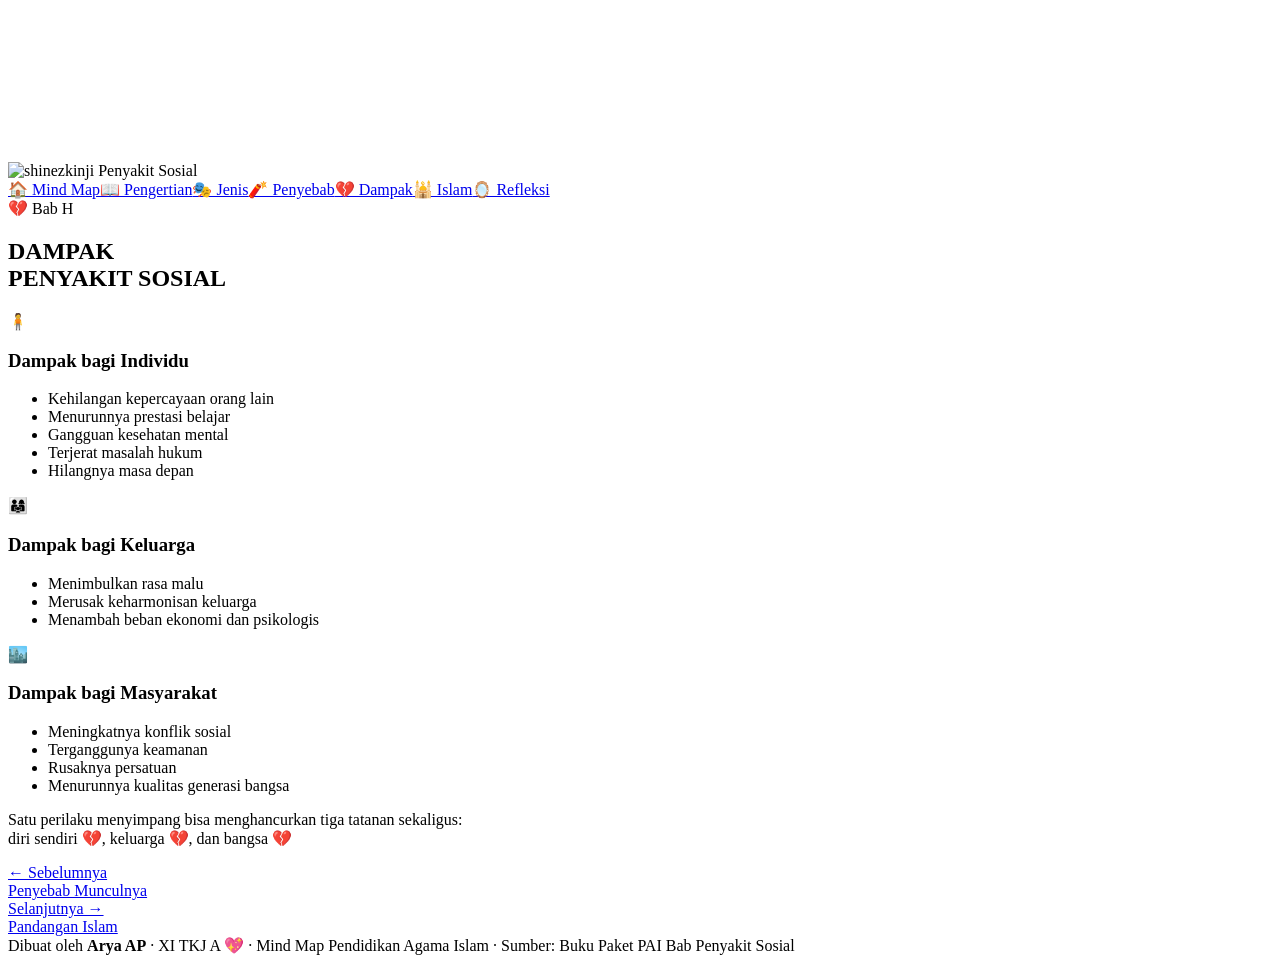
==== dampak.html @ 76e7549c "Add files via upload" ====
<!DOCTYPE html>
<html lang="id">
<head>
<meta charset="UTF-8">
<meta name="viewport" content="width=device-width, initial-scale=1.0">
<title>Dampak — Mind Map Penyakit Sosial</title>
<link rel="icon" href="https://github.com/shinezkinji.png">
<link rel="preconnect" href="https://fonts.googleapis.com">
<link href="https://fonts.googleapis.com/css2?family=Sora:wght@400;700;800&family=Plus+Jakarta+Sans:wght@400;600;700&display=swap" rel="stylesheet">
<link rel="stylesheet" href="css/style.css">
</head>
<body>
<canvas id="fx-canvas"></canvas>
<div class="aurora"><span class="a1"></span><span class="a2"></span><span class="a3"></span></div>
<div class="cursor-dot"></div><div class="cursor-ring"></div>

<nav class="nav">
  <a class="nav-brand" href="index.html" style="text-decoration:none;color:var(--txt)">
    <img src="https://github.com/shinezkinji.png" alt="shinezkinji">
    <span>Penyakit <span class="grad">Sosial</span></span>
  </a>
  <div class="nav-links"><a href="index.html" class="">🏠 Mind Map</a><a href="pengertian.html" class="">📖 Pengertian</a><a href="jenis.html" class="">🎭 Jenis</a><a href="penyebab.html" class="">🧨 Penyebab</a><a href="dampak.html" class="active">💔 Dampak</a><a href="islam.html" class="">🕌 Islam</a><a href="refleksi.html" class="">🪞 Refleksi</a></div>
</nav>


<main class="page"><div class="wrap">
  <section class="hero">
    <span class="badge">💔 Bab H</span>
    <h1>DAMPAK<br>PENYAKIT SOSIAL</h1>
    <p class="typing" data-text="Penyakit sosial membawa dampak yang luas, baik bagi pelaku maupun masyarakat."></p>
  </section>

  <div class="grid c3">
    <div class="card reveal" style="--d:.05s">
      <span class="c-emo">🧍</span><h3>Dampak bagi Individu</h3>
      <ul>
        <li>Kehilangan kepercayaan orang lain</li>
        <li>Menurunnya prestasi belajar</li>
        <li>Gangguan kesehatan mental</li>
        <li>Terjerat masalah hukum</li>
        <li>Hilangnya masa depan</li>
      </ul>
    </div>
    <div class="card reveal" style="--d:.15s">
      <span class="c-emo">👨‍👩‍👧</span><h3>Dampak bagi Keluarga</h3>
      <ul>
        <li>Menimbulkan rasa malu</li>
        <li>Merusak keharmonisan keluarga</li>
        <li>Menambah beban ekonomi dan psikologis</li>
      </ul>
    </div>
    <div class="card reveal" style="--d:.25s">
      <span class="c-emo">🏙️</span><h3>Dampak bagi Masyarakat</h3>
      <ul>
        <li>Meningkatnya konflik sosial</li>
        <li>Terganggunya keamanan</li>
        <li>Rusaknya persatuan</li>
        <li>Menurunnya kualitas generasi bangsa</li>
      </ul>
    </div>
  </div>

  <div class="quote reveal">
    <p class="arab">Satu perilaku menyimpang bisa menghancurkan tiga tatanan sekaligus:<br>diri sendiri 💔, keluarga 💔, dan bangsa 💔</p>
  </div>
<div class="pager"><a href="penyebab.html"><div><div class="pg-lbl">← Sebelumnya</div><div class="pg-title">Penyebab Munculnya</div></div></a><a href="islam.html" class="next"><div><div class="pg-lbl">Selanjutnya →</div><div class="pg-title">Pandangan Islam</div></div></a></div>
</div></main>

<footer>
  Dibuat oleh <b>Arya AP</b> · XI TKJ A <span class="heart">💖</span> · Mind Map Pendidikan Agama Islam · Sumber: Buku Paket PAI Bab Penyakit Sosial
</footer>

<script src="https://cdn.jsdelivr.net/npm/gsap@3.12.5/dist/gsap.min.js"></script>
<script src="js/main.js"></script>

</body>
</html>
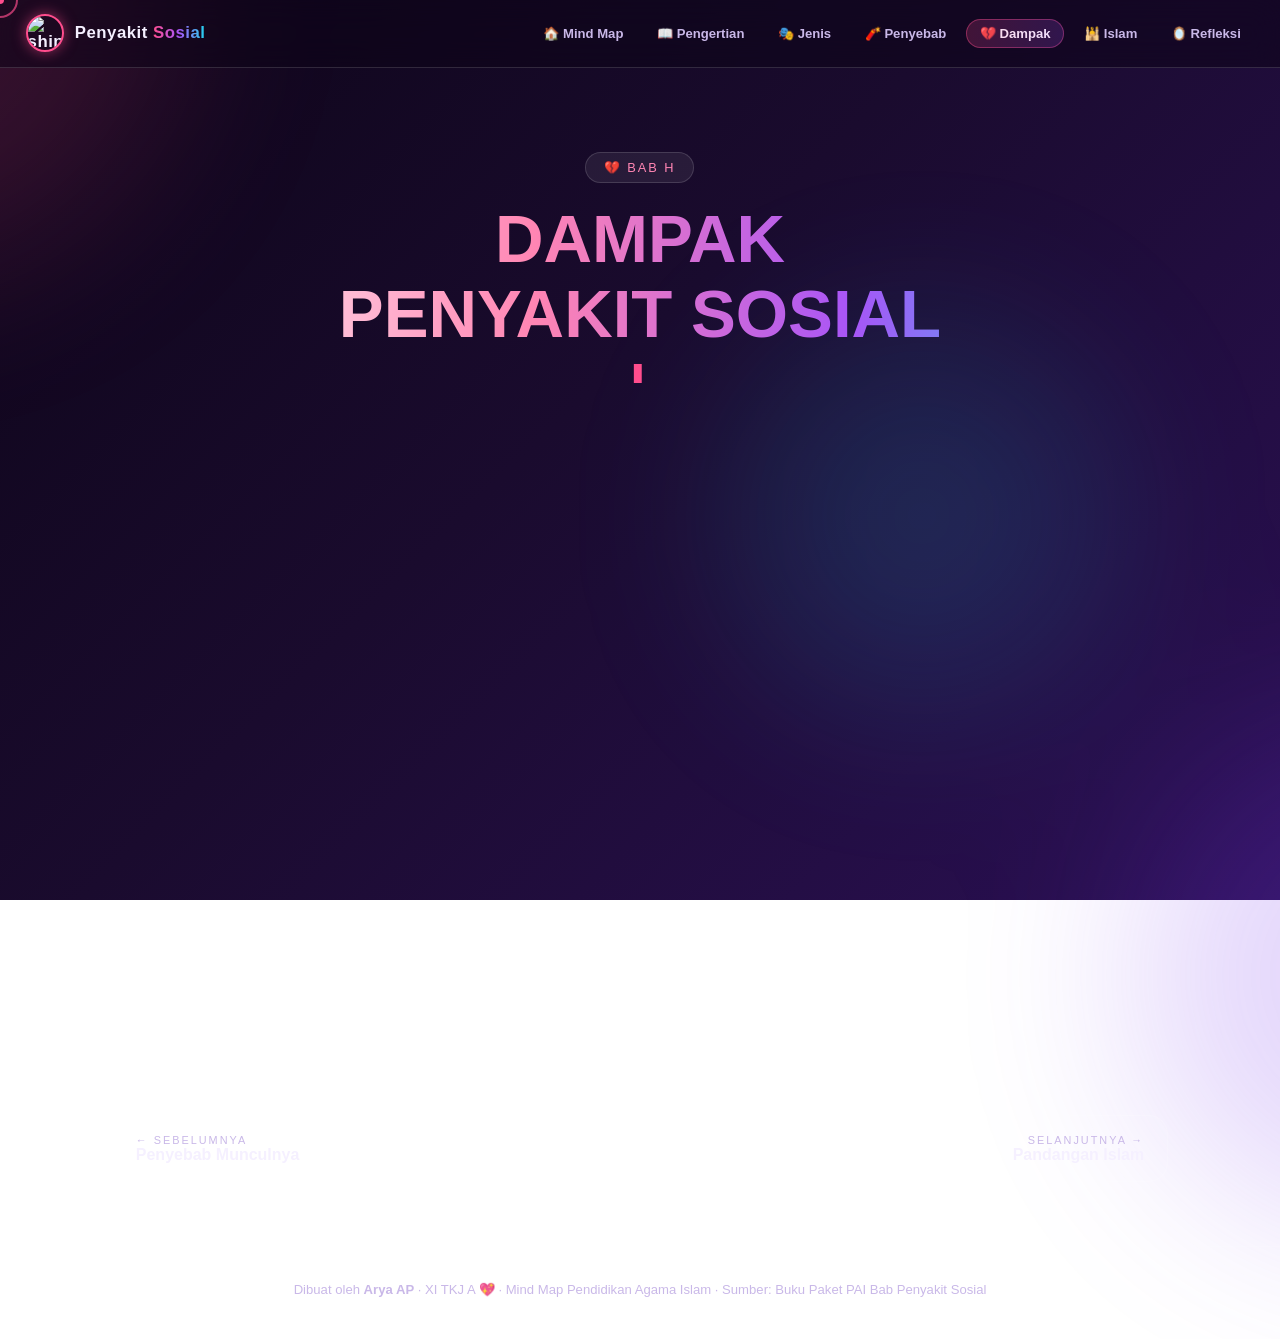
==== commit e6b83f95: "Rename dampak1.html to dampak.html" ====
--- a/dampak.html
+++ b/dampak.html
@@ -74,4 +74,4 @@
 <script src="js/main.js"></script>
 
 </body>
-</html>+</html>
--- a/css/style.css
+++ b/css/style.css
@@ -0,0 +1,167 @@
+
+/* ===== MIND MAP PENYAKIT SOSIAL — style.css ===== */
+:root{
+  --bg1:#0d0518; --bg2:#1a0b2e; --bg3:#2b1055;
+  --pink:#ff4d8d; --pink2:#ff85b3; --purple:#a855f7; --violet:#7c3aed;
+  --cyan:#22d3ee; --gold:#ffd166;
+  --glass:rgba(255,255,255,.07); --glass-brd:rgba(255,255,255,.14);
+  --txt:#f5f0ff; --muted:#c9b8e8;
+  --font-head:'Sora',sans-serif; --font-body:'Plus Jakarta Sans',sans-serif;
+}
+*{margin:0;padding:0;box-sizing:border-box}
+html{scroll-behavior:smooth}
+body{
+  font-family:var(--font-body); color:var(--txt);
+  background:linear-gradient(135deg,var(--bg1),var(--bg2) 45%,var(--bg3));
+  background-attachment:fixed; min-height:100vh; overflow-x:hidden;
+}
+::selection{background:var(--pink);color:#fff}
+::-webkit-scrollbar{width:10px}
+::-webkit-scrollbar-track{background:var(--bg1)}
+::-webkit-scrollbar-thumb{background:linear-gradient(var(--pink),var(--purple));border-radius:99px}
+
+/* ---------- BACKGROUND FX ---------- */
+#fx-canvas{position:fixed;inset:0;z-index:0;pointer-events:none}
+.aurora{position:fixed;inset:-20%;z-index:0;pointer-events:none;filter:blur(90px);opacity:.5}
+.aurora span{position:absolute;border-radius:50%}
+.aurora .a1{width:45vw;height:45vw;background:#ff4d8d55;top:-10%;left:-8%;animation:drift 22s ease-in-out infinite alternate}
+.aurora .a2{width:40vw;height:40vw;background:#7c3aed66;bottom:-12%;right:-6%;animation:drift 26s ease-in-out infinite alternate-reverse}
+.aurora .a3{width:30vw;height:30vw;background:#22d3ee44;top:40%;left:55%;animation:drift 30s ease-in-out infinite alternate}
+@keyframes drift{to{transform:translate(6vw,4vh) scale(1.15)}}
+
+/* ---------- CURSOR ---------- */
+.cursor-dot,.cursor-ring{position:fixed;top:0;left:0;z-index:9999;pointer-events:none;border-radius:50%;transform:translate(-50%,-50%)}
+.cursor-dot{width:8px;height:8px;background:var(--pink)}
+.cursor-ring{width:36px;height:36px;border:2px solid #ff4d8daa;transition:width .25s,height .25s,border-color .25s}
+.cursor-ring.hovered{width:58px;height:58px;border-color:var(--cyan)}
+@media (hover:none){.cursor-dot,.cursor-ring{display:none}}
+
+/* ---------- NAVBAR ---------- */
+.nav{position:fixed;top:0;left:0;right:0;z-index:100;display:flex;align-items:center;justify-content:space-between;
+  padding:.9rem 1.6rem;background:rgba(13,5,24,.55);backdrop-filter:blur(16px);border-bottom:1px solid var(--glass-brd);
+  transform:translateY(-110%);animation:navIn .8s .3s cubic-bezier(.22,1,.36,1) forwards}
+@keyframes navIn{to{transform:translateY(0)}}
+.nav-brand{display:flex;align-items:center;gap:.7rem;font-family:var(--font-head);font-weight:800;font-size:1.05rem;letter-spacing:.5px}
+.nav-brand img{width:38px;height:38px;border-radius:50%;border:2px solid var(--pink);box-shadow:0 0 14px #ff4d8d88;transition:transform .4s}
+.nav-brand img:hover{transform:rotate(360deg) scale(1.1)}
+.nav-brand .grad{background:linear-gradient(90deg,var(--pink),var(--purple),var(--cyan));-webkit-background-clip:text;background-clip:text;color:transparent}
+.nav-links{display:flex;gap:.4rem;flex-wrap:wrap}
+.nav-links a{color:var(--muted);text-decoration:none;font-size:.82rem;font-weight:600;padding:.45rem .85rem;border-radius:99px;position:relative;transition:.3s}
+.nav-links a::after{content:'';position:absolute;inset:0;border-radius:99px;background:linear-gradient(90deg,#ff4d8d33,#a855f733);opacity:0;transition:.3s}
+.nav-links a:hover{color:#fff;transform:translateY(-2px)}
+.nav-links a:hover::after,.nav-links a.active::after{opacity:1}
+.nav-links a.active{color:#fff;box-shadow:inset 0 0 0 1px #ff4d8d66}
+@media(max-width:820px){.nav-links{display:none}}
+
+/* ---------- LAYOUT ---------- */
+.page{position:relative;z-index:2}
+.wrap{max-width:1100px;margin:0 auto;padding:7.5rem 1.4rem 4rem}
+
+/* ---------- HERO ---------- */
+.hero{text-align:center;padding:2rem 0 3rem}
+.hero .badge{display:inline-flex;align-items:center;gap:.5rem;padding:.45rem 1.1rem;border-radius:99px;
+  background:var(--glass);border:1px solid var(--glass-brd);font-size:.8rem;letter-spacing:2px;text-transform:uppercase;color:var(--pink2);
+  animation:pop .7s cubic-bezier(.34,1.56,.64,1) both}
+@keyframes pop{from{opacity:0;transform:scale(.6)}to{opacity:1;transform:scale(1)}}
+.hero h1{font-family:var(--font-head);font-size:clamp(2.2rem,6vw,4.2rem);line-height:1.12;margin:1.1rem 0 .8rem;
+  background:linear-gradient(90deg,#fff,var(--pink2) 40%,var(--purple) 70%,var(--cyan));-webkit-background-clip:text;background-clip:text;color:transparent;
+  animation:rise .9s .15s cubic-bezier(.22,1,.36,1) both}
+@keyframes rise{from{opacity:0;transform:translateY(40px)}to{opacity:1;transform:translateY(0)}}
+.hero p{color:var(--muted);max-width:620px;margin:0 auto;font-size:1.02rem;animation:rise .9s .3s cubic-bezier(.22,1,.36,1) both}
+.typing::after{content:'▋';animation:blink 1s steps(1) infinite;color:var(--pink)}
+@keyframes blink{50%{opacity:0}}
+
+/* ---------- MIND MAP ---------- */
+.map-stage{position:relative;width:100%;height:640px;margin-top:1rem;animation:rise 1s .45s cubic-bezier(.22,1,.36,1) both}
+@media(max-width:820px){.map-stage{display:none}}
+.map-mobile{display:none}
+@media(max-width:820px){.map-mobile{display:grid;grid-template-columns:1fr 1fr;gap:.9rem;margin-top:2rem;animation:rise .9s .5s both}}
+@media(max-width:480px){.map-mobile{grid-template-columns:1fr}}
+#map-svg{position:absolute;inset:0;width:100%;height:100%;overflow:visible}
+#map-svg path{fill:none;stroke-width:2.5;stroke-linecap:round;stroke-dasharray:1000;stroke-dashoffset:1000;animation:draw 1.6s ease forwards}
+@keyframes draw{to{stroke-dashoffset:0}}
+#map-svg circle.pulse{fill:none;stroke-width:1.5;opacity:0;animation:pulseRing 3s ease-out infinite}
+@keyframes pulseRing{0%{opacity:.8;r:46}100%{opacity:0;r:80}}
+.mnode{position:absolute;transform:translate(-50%,-50%);text-align:center;cursor:pointer;z-index:3;
+  width:132px;padding:1rem .6rem;border-radius:1.3rem;background:linear-gradient(145deg,rgba(255,255,255,.12),rgba(255,255,255,.03));
+  border:1px solid var(--glass-brd);backdrop-filter:blur(10px);transition:transform .35s cubic-bezier(.34,1.56,.64,1),box-shadow .35s,border-color .35s;
+  animation:floaty 5s ease-in-out infinite;animation-delay:var(--fd,0s)}
+@keyframes floaty{0%,100%{margin-top:0}50%{margin-top:-12px}}
+.mnode:hover{transform:translate(-50%,-50%) scale(1.14);z-index:5}
+.mnode .emo{font-size:1.9rem;display:block;filter:drop-shadow(0 0 10px #ff4d8d88);transition:transform .4s}
+.mnode:hover .emo{transform:scale(1.3) rotate(-8deg)}
+.mnode .lbl{font-family:var(--font-head);font-weight:700;font-size:.82rem;margin-top:.45rem;display:block}
+.mnode .sub{font-size:.62rem;color:var(--muted);display:block;margin-top:.2rem}
+.mnode.center{width:190px;padding:1.5rem 1rem;border:2px solid #ff4d8d99;
+  background:linear-gradient(145deg,#ff4d8d33,#a855f733);box-shadow:0 0 45px #ff4d8d55, inset 0 0 30px #ff4d8d22;animation:heartbeat 2.2s ease-in-out infinite}
+.mnode.center .emo{font-size:2.6rem}
+.mnode.center .lbl{font-size:1rem}
+@keyframes heartbeat{0%,100%{transform:translate(-50%,-50%) scale(1)}12%{transform:translate(-50%,-50%) scale(1.07)}24%{transform:translate(-50%,-50%) scale(1)}36%{transform:translate(-50%,-50%) scale(1.05)}48%{transform:translate(-50%,-50%) scale(1)}}
+.mnode:hover{box-shadow:0 0 40px #a855f788;border-color:#ff4d8dcc}
+
+/* ---------- BUTTONS ---------- */
+.btn{display:inline-flex;align-items:center;gap:.55rem;padding:.85rem 1.7rem;border-radius:99px;border:none;cursor:pointer;
+  font-family:var(--font-head);font-weight:700;font-size:.95rem;text-decoration:none;color:#fff;position:relative;overflow:hidden;
+  background:linear-gradient(90deg,var(--pink),var(--purple));box-shadow:0 8px 26px #ff4d8d55;transition:transform .3s,box-shadow .3s}
+.btn::before{content:'';position:absolute;inset:0;background:linear-gradient(90deg,var(--purple),var(--cyan));opacity:0;transition:.35s}
+.btn span{position:relative;z-index:1}
+.btn:hover{transform:translateY(-4px) scale(1.03);box-shadow:0 14px 38px #a855f788}
+.btn:hover::before{opacity:1}
+.btn.ghost{background:var(--glass);box-shadow:none;border:1px solid var(--glass-brd)}
+.btn-row{display:flex;gap:.9rem;justify-content:center;flex-wrap:wrap;margin-top:1.4rem;animation:rise .9s .55s both}
+
+/* ---------- CARDS ---------- */
+.grid{display:grid;gap:1.3rem;margin-top:2.2rem}
+.grid.c2{grid-template-columns:repeat(auto-fit,minmax(300px,1fr))}
+.grid.c3{grid-template-columns:repeat(auto-fit,minmax(260px,1fr))}
+.card{padding:1.7rem 1.5rem;border-radius:1.4rem;background:var(--glass);border:1px solid var(--glass-brd);
+  backdrop-filter:blur(14px);position:relative;overflow:hidden;transition:transform .4s cubic-bezier(.22,1,.36,1),box-shadow .4s,border-color .4s}
+.card::before{content:'';position:absolute;top:-60%;left:-60%;width:80%;height:220%;transform:rotate(25deg);
+  background:linear-gradient(90deg,transparent,#ffffff14,transparent);transition:.6s}
+.card:hover{transform:translateY(-9px) rotate(-.5deg);border-color:#ff4d8d88;box-shadow:0 18px 44px #ff4d8d33}
+.card:hover::before{left:130%}
+.card .c-emo{font-size:2.1rem;display:inline-block;animation:bob 3s ease-in-out infinite}
+@keyframes bob{0%,100%{transform:translateY(0)}50%{transform:translateY(-8px)}}
+.card h3{font-family:var(--font-head);font-size:1.12rem;margin:.7rem 0 .55rem;color:#fff}
+.card p,.card li{color:var(--muted);font-size:.92rem;line-height:1.65}
+.card ul{list-style:none;margin-top:.5rem}
+.card ul li{padding:.35rem 0 .35rem 1.5rem;position:relative}
+.card ul li::before{content:'💖';position:absolute;left:0;top:.4rem;font-size:.75rem}
+.card.hot{border-color:#ffd16688;background:linear-gradient(145deg,#ffd16614,#ff4d8d10)}
+.card.hot::after{content:'★ FOKUS BAB';position:absolute;top:.9rem;right:.9rem;font-size:.58rem;letter-spacing:1.5px;
+  color:var(--gold);border:1px solid #ffd16666;padding:.2rem .55rem;border-radius:99px}
+
+/* reveal on scroll */
+.reveal{opacity:0;transform:translateY(45px) scale(.97);transition:opacity .8s cubic-bezier(.22,1,.36,1),transform .8s cubic-bezier(.22,1,.36,1);transition-delay:var(--d,0s)}
+.reveal.in{opacity:1;transform:none}
+
+/* ---------- QUOTE ---------- */
+.quote{margin-top:2.4rem;padding:2.4rem 2rem;border-radius:1.6rem;text-align:center;position:relative;
+  background:linear-gradient(145deg,#ff4d8d1f,#7c3aed1f);border:1px solid #ff4d8d44;overflow:hidden}
+.quote::before{content:'❝';position:absolute;font-size:7rem;top:-1.6rem;left:1rem;opacity:.14;color:var(--pink)}
+.quote .arab{font-size:clamp(1.4rem,3.4vw,2rem);font-weight:700;line-height:1.7;color:#fff}
+.quote .src{color:var(--gold);font-weight:700;margin-top:.8rem;letter-spacing:1px}
+
+/* ---------- PAGER ---------- */
+.pager{display:flex;justify-content:space-between;gap:1rem;margin-top:3.4rem;flex-wrap:wrap}
+.pager a{flex:1;min-width:200px;display:flex;align-items:center;gap:.8rem;padding:1.1rem 1.4rem;border-radius:1.2rem;text-decoration:none;
+  background:var(--glass);border:1px solid var(--glass-brd);color:var(--txt);transition:.35s}
+.pager a:hover{transform:translateY(-5px);border-color:#ff4d8d99;box-shadow:0 12px 30px #ff4d8d33}
+.pager a.next{justify-content:flex-end;text-align:right}
+.pager .pg-lbl{font-size:.68rem;letter-spacing:2px;text-transform:uppercase;color:var(--muted)}
+.pager .pg-title{font-family:var(--font-head);font-weight:700}
+
+/* ---------- FOOTER ---------- */
+footer{position:relative;z-index:2;text-align:center;padding:2.2rem 1rem 2.6rem;color:var(--muted);font-size:.82rem;border-top:1px solid var(--glass-brd)}
+footer .heart{display:inline-block;color:var(--pink);animation:heartbeat2 1.4s ease-in-out infinite}
+@keyframes heartbeat2{0%,100%{transform:scale(1)}25%{transform:scale(1.35)}45%{transform:scale(1)}}
+
+/* ---------- TIMELINE (penyebab) ---------- */
+.timeline{position:relative;margin-top:2.4rem;padding-left:2.2rem}
+.timeline::before{content:'';position:absolute;left:.55rem;top:8px;bottom:8px;width:3px;border-radius:99px;
+  background:linear-gradient(var(--pink),var(--purple),var(--cyan))}
+.tl-item{position:relative;padding:0 0 1.6rem 1rem}
+.tl-item::before{content:attr(data-n);position:absolute;left:-2.35rem;top:-2px;width:2rem;height:2rem;border-radius:50%;
+  display:flex;align-items:center;justify-content:center;font-family:var(--font-head);font-weight:800;font-size:.85rem;color:#fff;
+  background:linear-gradient(135deg,var(--pink),var(--purple));box-shadow:0 0 16px #ff4d8d88;animation:glowPulse 2.4s ease-in-out infinite}
+@keyframes glowPulse{50%{box-shadow:0 0 30px #a855f7cc}}
